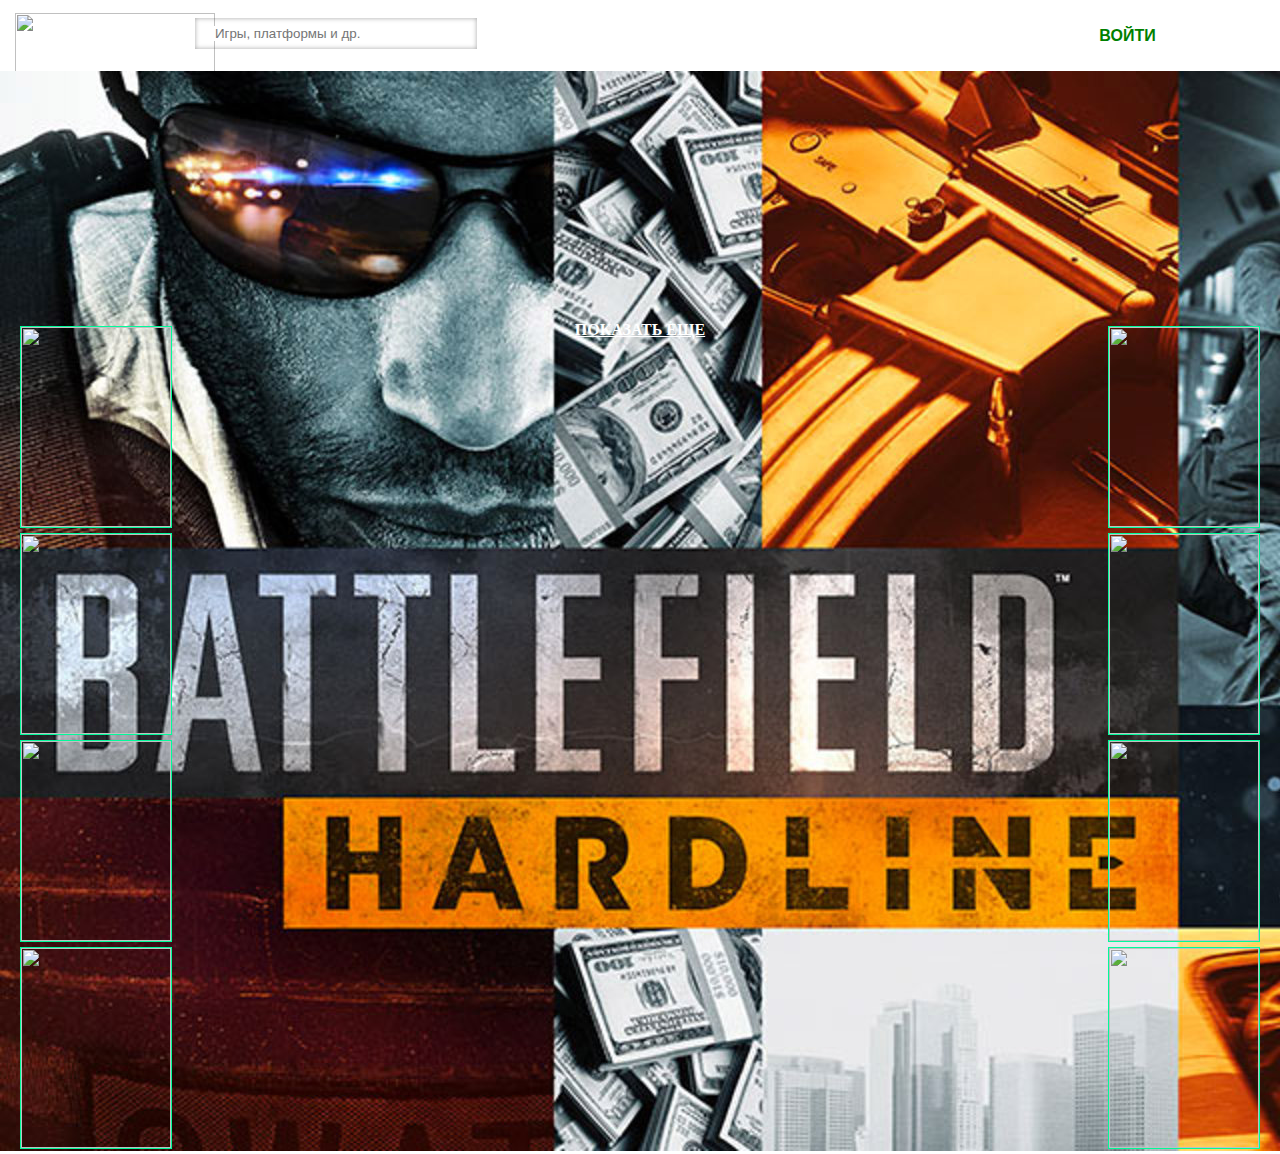
==== html/kirka.html @ d6b1a433 "add elms" ====
<!DOCTYPE html PUBLIC "-//W3C//DTD XHTML 1.0 Transitional//EN" "http://www.w3.org/TR/xhtml1/DTD/xhtml1-transitional.dtd">
<html>
<head>
<link rel="stylesheet" type="text/css" href="../styles/style.css" />
<meta http-equiv="Content-Type" content="text/html; charset=utf-8" />
<title>gmbox.ru</title>
</head>
<body>
    <div class="header">
        <div class="left">
        <div class="logo"><img src="../img/logo.jpg" /></div>
    </div>
        <div class="cent">
        <div class="form">
            <input type="search" placeholder="Игры, платформы и др." name="q">
            <input type="submit" value="">
        </div>
    </div>
    <div class="right">
        <div class="button"><a href="#">ВОЙТИ</a></div>
    </div>
    </div>
<div class="little-body">
    <div class="body">
    <div class="cont-left">
        <img src="../img/battlefield.jpg" />
        <img src="../img/Wolfenstein.jpg" />
        <img src="../img/mordor.jpg" />
        <img src="../img/Destiny.jpg" />
    </div>
    <div class="content-form"><a href="#">ПОКАЗАТЬ ЕЩЕ</a>
        <div class="1f"></div>
        <div class="2f"></div>
        <div class="3f"></div>
        <div class="4f"></div>
        <div class="5f"></div>
        <div class="6f"></div>
        <div class="7f"></div>
    </div>
    <div class="cont-right">
        <img src="../img/battlefield.jpg" />
        <img src="../img/Wolfenstein.jpg" />
        <img src="../img/mordor.jpg" />
        <img src="../img/Destiny.jpg" />
    </div>
    </div>
    </div>
</div>
</body>
</html>
---- styles/style.css ----
*{
    margin: 0;
    padding: 0; /* traratata */
}
body{
    font-family: 'PT Sans', sans-serif; /* Шрифт*/
    font-size: 16px;
    }
.header{
    width: 100%;
    height: 45px;
    padding: 13px 0;
}
.left, .right {
    width: 75px;
    float: left;
    padding: 0 15px;
}
.left{
    width: 180px;
    height: 40px;
    padding-right: 0px;
    margin-left: 5px;
    padding-left: 10px;
}
.logo{
    height: 40px;
    cursor: pointer;
}
.logo img{
    width: 200px;
    height: 60px;
    margin-left: 0px;
}
.cent{
    width: 300px;
    height: 40px;
    padding-bottom: 0;
    float: left;
}
.right{
    height: 40px;
    text-align: center;
    vertical-align: bottom;
    float: right;
    margin-right: 100px;
    margin-left: 0px;
}
.form{
    width: 282px;
    height: 31px;
    box-shadow: inset 0 0 5px rgba(0,0,0,0.35);
    float: left;
    margin: 5px auto;
}
input[type="search"]{
    border: none;
    outline: none;
    width: 224.5px;
    vertical-align: middle;
    margin: 0px;
    margin-left: 5px;
    padding: 0 15px;
}
input[type="submit"]{
    width: 48px;
    height: 31px;
    border: none;
    background: url(../img/lup.jpg) no-repeat 50% 50%;
    cursor: pointer;
    vertical-align: middle;
}
.button{
    margin: 0px auto;
    line-height: 45px;
    text-align: center;
}
.button a{
    height: 45px;
    color: green;
    font-weight: bold;
    vertical-align: middle;
    text-align: center;
    text-decoration: none;
}
.button a:hover{
    color: #00FF00;
}
.right .button a{
    vertical-align: middle;
}
.little-body{
    display: inline-block;
    height: 100%;
    width: 100%;
    background-image: url("../img/batt.jpg");
    background-attachment: scroll;
    background-repeat: no-repeat ;
    cursor: pointer;
}
.cont-left{
    width: 15%;
    height: 100%;
    float: left;
    margin-top: 250px;
}
.cont-left img{
    decoration: none;
    border: 1px solid #00FA9A;
    width: 150px;
    height: 200px;
    margin: 5px auto;
    cursor: pointer;
    display: block;
}
.cont-right{
    width: 15%;
    height: 100%;
    float: right;
    margin-top: 250px;
}
.cont-right img{
    box-decoration: none;
    border: 1px solid #00FA9A;
    width: 150px;
    height: 200px;
    margin: 5px auto;
    cursor: pointer;
    display: block;
}
.cont-left img:hover{
    width: 160px;
    height: 210px;
}
.cont-right img:hover{
    width: 160px;
    height: 210px;
}
.content-form{
    height: 100%;
    width: 70%;
    position: relative;
    text-align: center;
    vertical-align: bottom;
    margin: 0px auto;
    display: inline-block;
    margin-top: 250px;
}
.content-form a{
    font-family: "PT Sans";
    font-weight: 700;
    font-size: 100%;
    text-transform: uppercase;
    color: white;
    cursor: pointer;
}
.content-form a:hover{
    text-decoration: none;
}
.body{
}
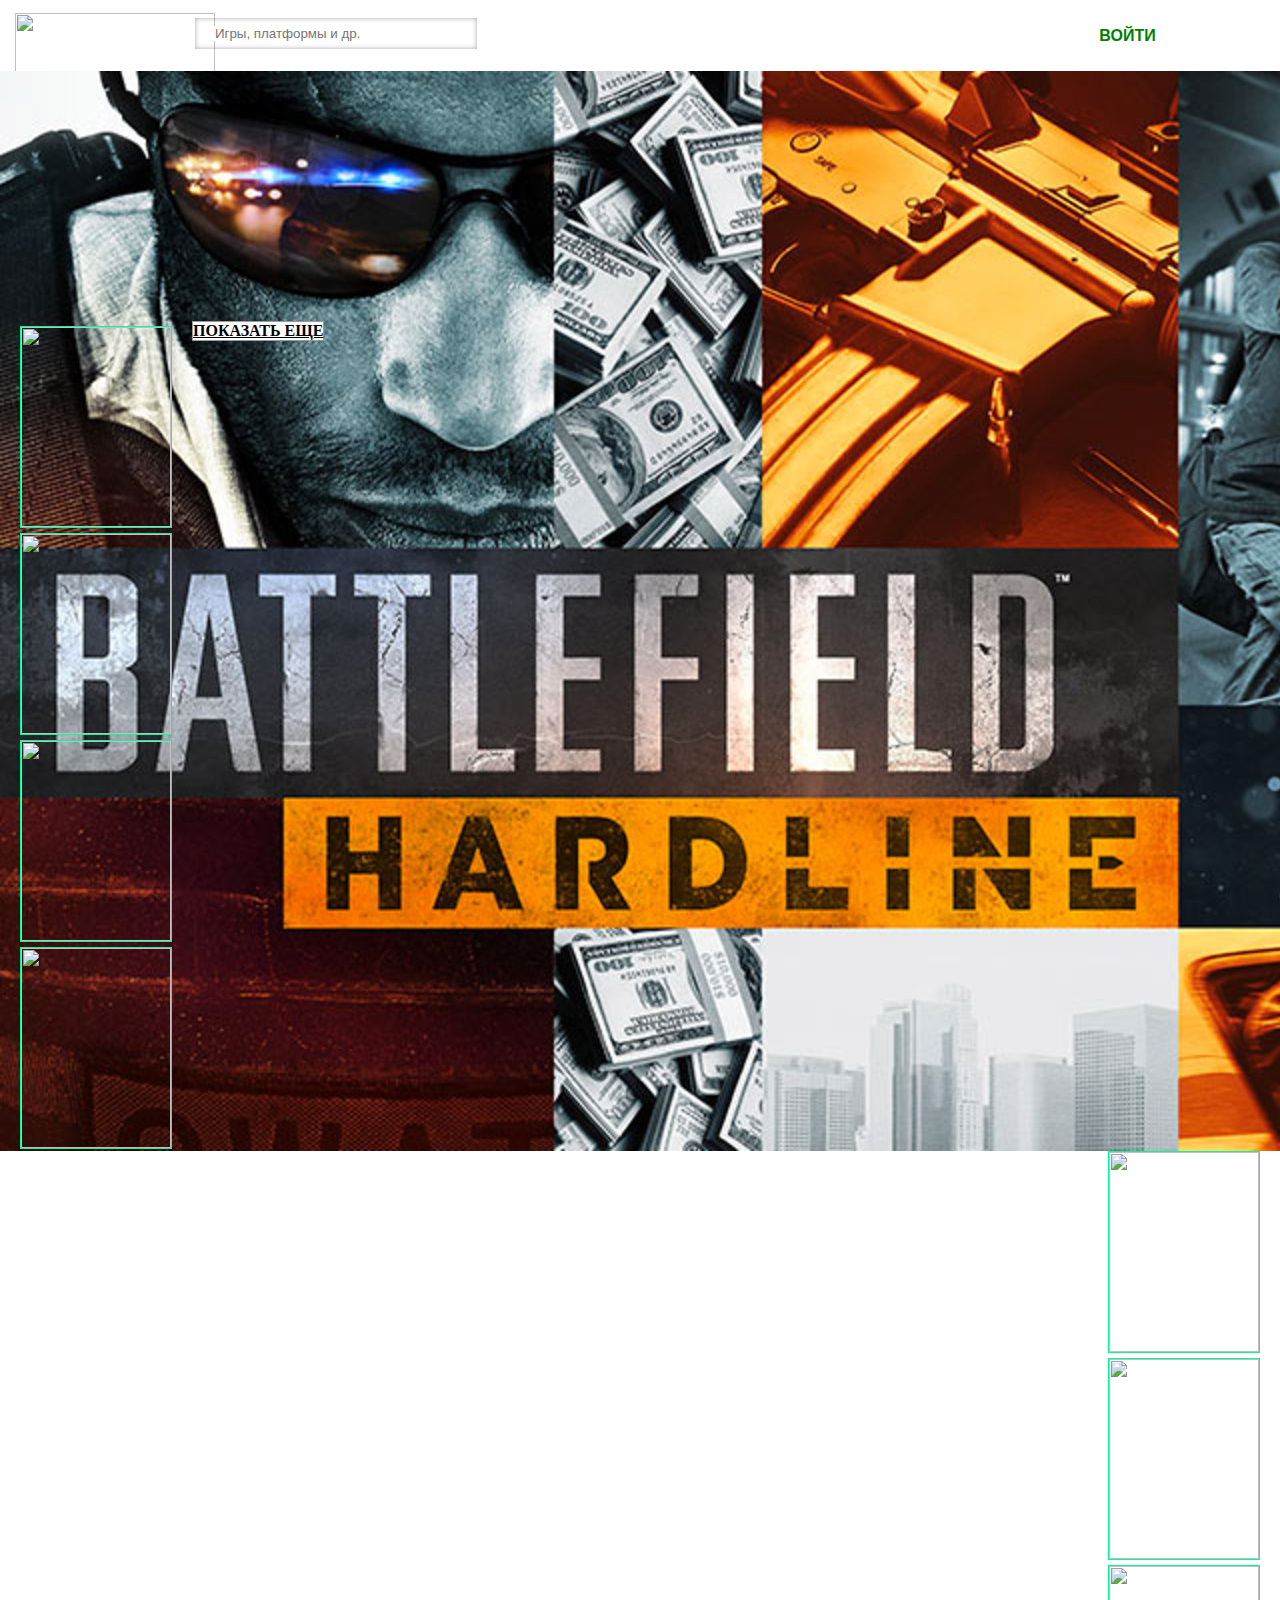
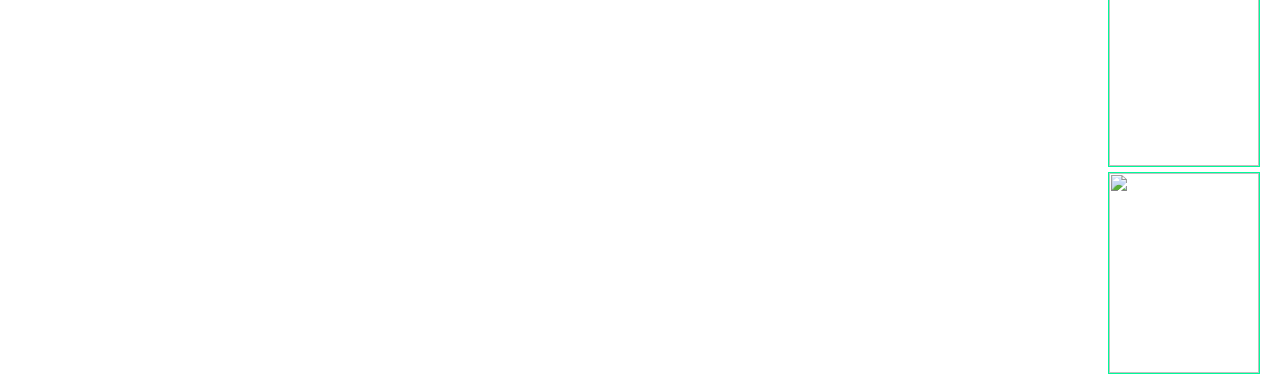
==== commit 5d49077d: "..." ====
--- a/html/kirka.html
+++ b/html/kirka.html
@@ -28,14 +28,16 @@
         <img src="../img/mordor.jpg" />
         <img src="../img/Destiny.jpg" />
     </div>
-    <div class="content-form"><a href="#">ПОКАЗАТЬ ЕЩЕ</a>
-        <div class="1f"></div>
-        <div class="2f"></div>
-        <div class="3f"></div>
-        <div class="4f"></div>
-        <div class="5f"></div>
-        <div class="6f"></div>
-        <div class="7f"></div>
+    <div class="frm">
+        <div class="content-form"><a href="#">ПОКАЗАТЬ ЕЩЕ</a>
+            <div class="1f"></div>
+            <div class="2f"></div>
+            <div class="3f"></div>
+            <div class="4f"></div>
+            <div class="5f"></div>
+            <div class="6f"></div>
+            <div class="7f"></div>
+        </div>
     </div>
     <div class="cont-right">
         <img src="../img/battlefield.jpg" />
--- a/styles/style.css
+++ b/styles/style.css
@@ -89,20 +89,10 @@
 .right .button a{
     vertical-align: middle;
 }
-.little-body{
-    display: inline-block;
-    height: 100%;
-    width: 100%;
-    background-image: url("../img/batt.jpg");
-    background-attachment: scroll;
-    background-repeat: no-repeat ;
-    cursor: pointer;
-}
 .cont-left{
     width: 15%;
     height: 100%;
     float: left;
-    margin-top: 250px;
 }
 .cont-left img{
     decoration: none;
@@ -117,7 +107,6 @@
     width: 15%;
     height: 100%;
     float: right;
-    margin-top: 250px;
 }
 .cont-right img{
     box-decoration: none;
@@ -136,26 +125,39 @@
     width: 160px;
     height: 210px;
 }
+.frm{
+    height: 825px;
+    width: 70%;
+}
 .content-form{
-    height: 100%;
-    width: 70%;
-    position: relative;
     text-align: center;
     vertical-align: bottom;
     margin: 0px auto;
     display: inline-block;
-    margin-top: 250px;
+    background-color: #fff;
+    border: 1px solid rgba(1,1,1,0.4);
 }
 .content-form a{
     font-family: "PT Sans";
     font-weight: 700;
     font-size: 100%;
     text-transform: uppercase;
-    color: white;
+    color: black;
     cursor: pointer;
 }
 .content-form a:hover{
     text-decoration: none;
 }
+.little-body{
+    display: inline-block;
+    height: 100%;
+    width: 100%;
+    background-image: url("../img/batt.jpg");
+    background-attachment: scroll;
+    background-repeat: no-repeat ;
+    cursor: pointer;
+}
 .body{
+    margin-top: 250px;
+    height: 100%;
 }
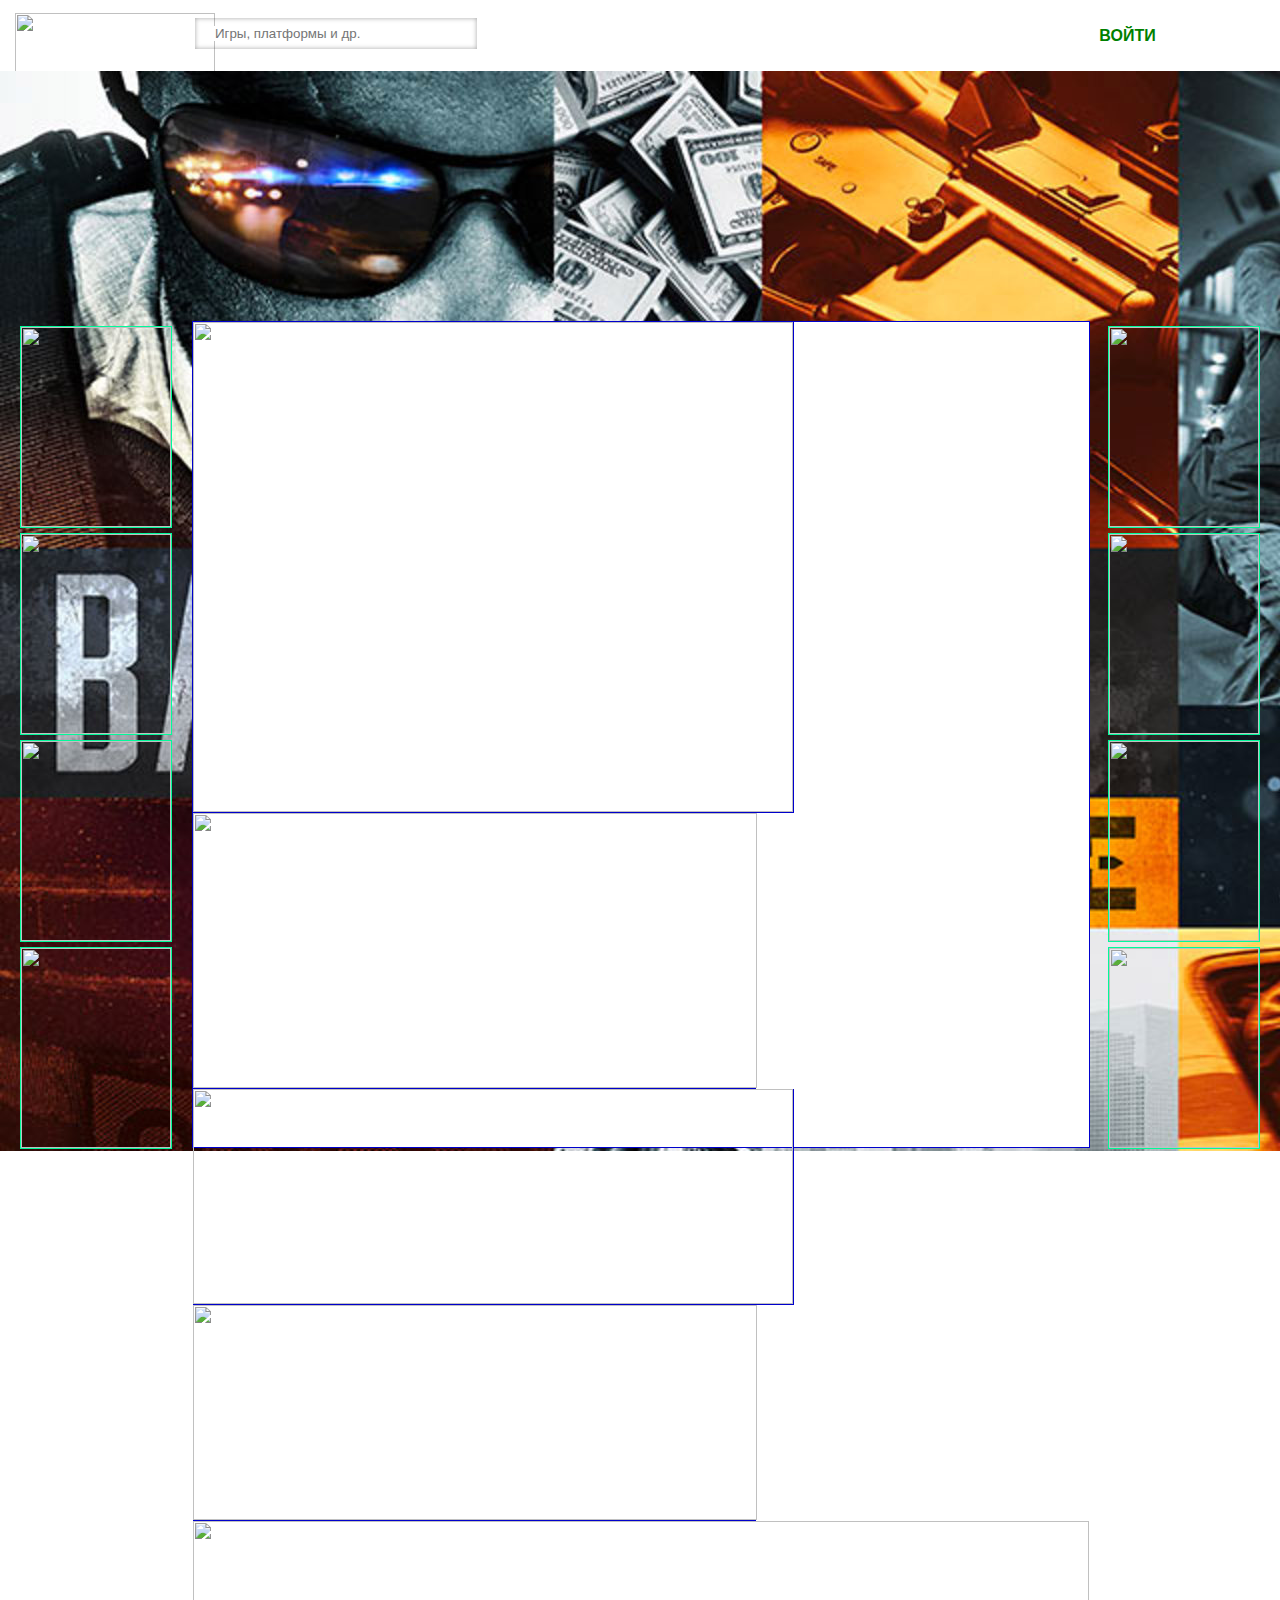
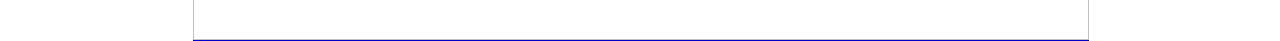
==== commit f2d776ba: "add 1-2 strings" ====
--- a/html/kirka.html
+++ b/html/kirka.html
@@ -29,14 +29,16 @@
         <img src="../img/Destiny.jpg" />
     </div>
     <div class="frm">
-        <div class="content-form"><a href="#">ПОКАЗАТЬ ЕЩЕ</a>
-            <div class="1f"></div>
-            <div class="2f"></div>
-            <div class="3f"></div>
-            <div class="4f"></div>
-            <div class="5f"></div>
-            <div class="6f"></div>
-            <div class="7f"></div>
+        <div class="content-form">
+            <div class="c1">
+                <div class="b1"><img src="../img/sm.jpg" /></div>
+                <div class="b2"><img src="../img/Ev2.jpg"/></div>
+                <div class="b3"><img src="../img/bt.jpg" /></div>
+            </div>
+            <div class="c2">
+                <div class="b4"><img src="../img/ev.jpg" /></div>
+                <div class="b5"><img src="../img/mk.jpg" /></div>
+            </div>
         </div>
     </div>
     <div class="cont-right">
--- a/styles/style.css
+++ b/styles/style.css
@@ -128,14 +128,17 @@
 .frm{
     height: 825px;
     width: 70%;
+    float: left;
 }
 .content-form{
+    width: 100%;
+    height: 100%;
     text-align: center;
     vertical-align: bottom;
     margin: 0px auto;
     display: inline-block;
     background-color: #fff;
-    border: 1px solid rgba(1,1,1,0.4);
+    border: 1px solid #0000CD;
 }
 .content-form a{
     font-family: "PT Sans";
@@ -161,3 +164,62 @@
     margin-top: 250px;
     height: 100%;
 }
+.b1{
+    height: 490px;
+    width: 600px;
+    border-right: 1px solid #0000CD;
+    border-bottom: 1px solid #0000CD;
+    float: left;
+}
+.b1 img{
+    height: 490px;
+    width: 600px;
+}
+.b2{
+    height: 275px;
+    width: 563px;
+    border-bottom: 1px solid #0000CD;
+    float: left;
+}
+.b2 img{
+    height: 275px;
+    width: 564px;
+}
+.b3{
+    height: 215px;
+    width: 600px;
+    border-bottom: 1px solid #0000CD;
+    border-right: 1px solid #0000CD;
+    float: left;
+}
+.b3 img{
+    height: 215px;
+    width: 600px;
+}
+.b4{
+    height: 215px;
+    width: 563px;
+    border-bottom: 1px solid  #0000CD;
+    float: left;
+}
+.b4 img{
+    height: 215px;
+    width: 564px;
+}
+.b5{
+    height: 119px;
+    width: 100%;
+    border-bottom: 1px solid  #0000CD;
+    float: left;
+}
+.b5 img{
+    height: 119px;
+    width: 100%;
+}
+.c1{
+    height: 50%;
+}
+.c2{
+    height: 50%;
+}
+
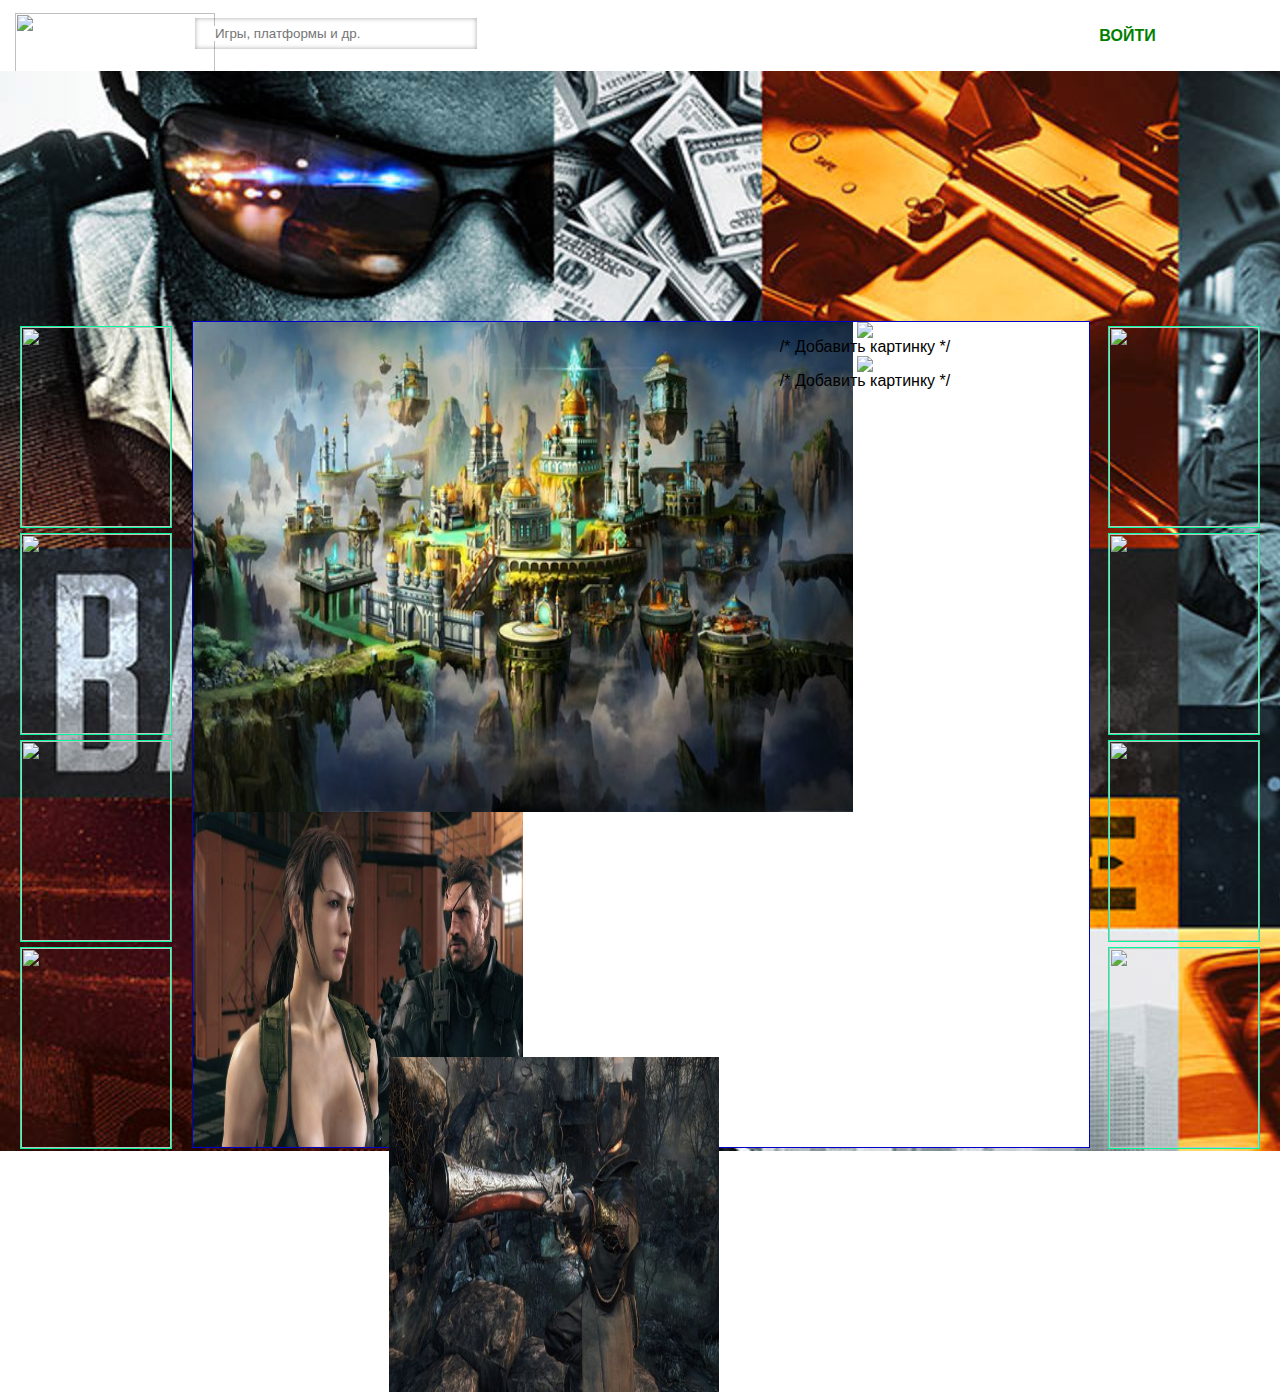
==== commit 2275681e: "add 50% blck" ====
--- a/html/kirka.html
+++ b/html/kirka.html
@@ -31,13 +31,13 @@
     <div class="frm">
         <div class="content-form">
             <div class="c1">
-                <div class="b1"><img src="../img/sm.jpg" /></div>
-                <div class="b2"><img src="../img/Ev2.jpg"/></div>
-                <div class="b3"><img src="../img/bt.jpg" /></div>
+                <div class="b1"><img src="../img/heroes.jpg" /></div>
+                <div class="b2"><img src="../img/mgs.jpg"/></div>
+                <div class="b3"><img src="../img/bb.jpg" /></div>
             </div>
             <div class="c2">
-                <div class="b4"><img src="../img/ev.jpg" /></div>
-                <div class="b5"><img src="../img/mk.jpg" /></div>
+                <div class="b4"><img src="../img/" /></div> /* Добавить картинку */
+                <div class="b5"><img src="../img/" /></div> /* Добавить картинку */
             </div>
         </div>
     </div>
--- a/styles/style.css
+++ b/styles/style.css
@@ -164,62 +164,45 @@
     margin-top: 250px;
     height: 100%;
 }
+.c1{
+    width: 50%;
+    height: 100%;
+    float: left;
+}
+.c2{
+    width: 50%;
+    height: 100%;
+    float: left;
+}
 .b1{
+    width: 660px;
     height: 490px;
-    width: 600px;
-    border-right: 1px solid #0000CD;
-    border-bottom: 1px solid #0000CD;
     float: left;
 }
 .b1 img{
+    width: 660px;
     height: 490px;
-    width: 600px;
 }
 .b2{
-    height: 275px;
-    width: 563px;
-    border-bottom: 1px solid #0000CD;
+    width: 330px;
+    height: 245px;
     float: left;
 }
 .b2 img{
-    height: 275px;
-    width: 564px;
+    width: 330px;
+    height: 335px;
+    float: left;
 }
 .b3{
-    height: 215px;
-    width: 600px;
-    border-bottom: 1px solid #0000CD;
-    border-right: 1px solid #0000CD;
-    float: left;
+    width: 252px;
+    height: 245px;
+    float: right;
 }
 .b3 img{
-    height: 215px;
-    width: 600px;
-}
-.b4{
-    height: 215px;
-    width: 563px;
-    border-bottom: 1px solid  #0000CD;
-    float: left;
-}
-.b4 img{
-    height: 215px;
-    width: 564px;
-}
-.b5{
-    height: 119px;
-    width: 100%;
-    border-bottom: 1px solid  #0000CD;
-    float: left;
-}
-.b5 img{
-    height: 119px;
-    width: 100%;
-}
-.c1{
-    height: 50%;
-}
-.c2{
-    height: 50%;
-}
-
+    width: 330px;
+    height: 335px;
+}
+
+
+
+
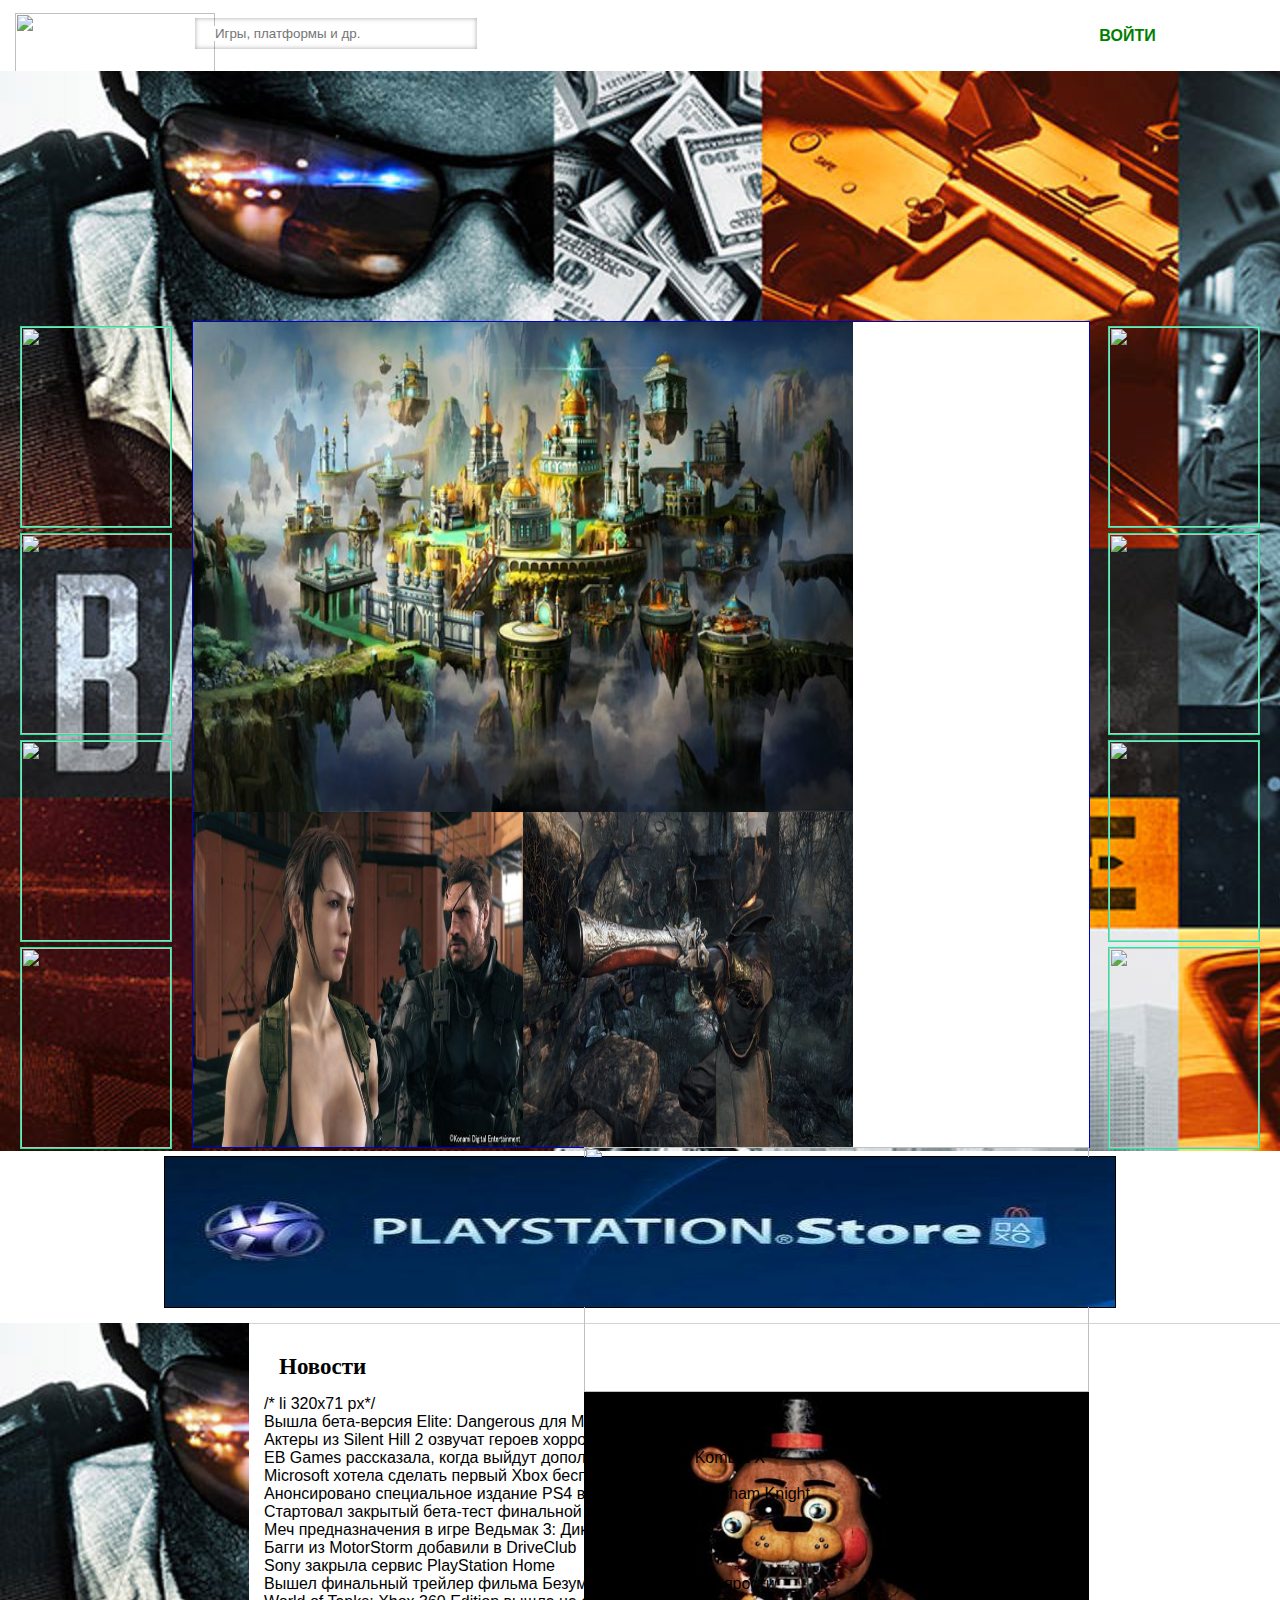
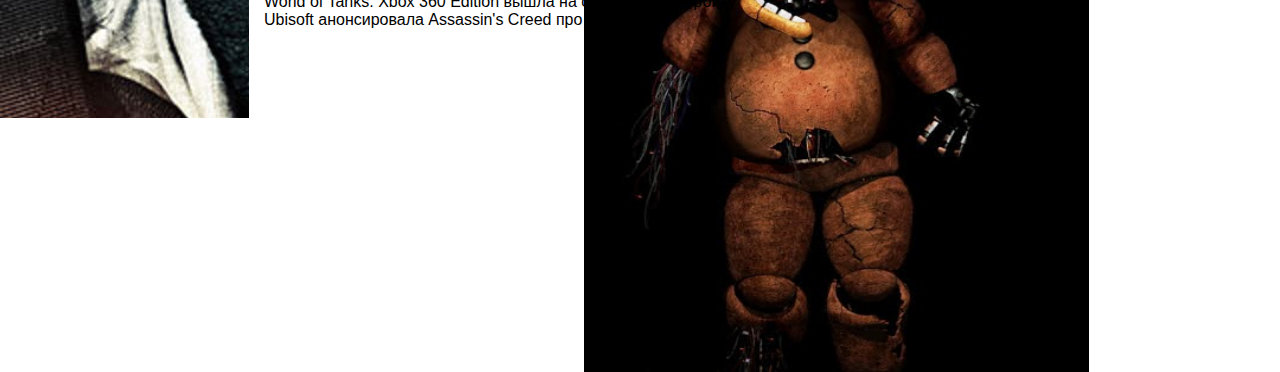
==== commit a4deebbd: "add more content" ====
--- a/html/kirka.html
+++ b/html/kirka.html
@@ -36,8 +36,8 @@
                 <div class="b3"><img src="../img/bb.jpg" /></div>
             </div>
             <div class="c2">
-                <div class="b4"><img src="../img/" /></div> /* Добавить картинку */
-                <div class="b5"><img src="../img/" /></div> /* Добавить картинку */
+                <div class="b4"><img src="../img/mk.jpg" /></div>
+                <div class="b5"><img src="../img/fred.jpg" /></div>
             </div>
         </div>
     </div>
@@ -49,6 +49,29 @@
     </div>
     </div>
     </div>
+    <div class="bot"><img src="../img/ps.jpg" /></div>
+    <div class="mid">
+        <div class="ul"><p>Новости</p>  /*  li 320x71 px*/
+            <div class="ul_1">
+                <div class="li_1">Вышла бета-версия Elite: Dangerous для Mac</div>
+                <div class="li_2">Актеры из Silent Hill 2 озвучат героев хоррора Forgotten Memories</div>
+                <div class="li_3">EB Games рассказала, когда выйдут дополнения к Mortal Kombat X</div>
+                <div class="li_4">Microsoft хотела сделать первый Xbox бесплатным</div>
+            </div>
+            <div class="ul_2">
+                <div class="li_5">Анонсировано специальное издание PS4 в стиле Batman: Rakham Knight</div>
+                <div class="li_6">Стартовал закрытый бета-тест финальной главы Stacraft 2</div>
+                <div class="li_7">Меч предназначения в игре Ведьмак 3: Дикая охота</div>
+                <div class="li_8">Багги из MotorStorm добавили в DriveClub</div>
+            </div>
+            <div class="ul_3">
+                <div class="li_9">Sony закрыла сервис PlayStation Home</div>
+                <div class="li_10">Вышел финальный трейлер фильма Безумный Макс: Дорога ярости</div>
+                <div class="li_11">World of Tanks: Xbox 360 Edition вышла на околоземную орбиту</div>
+                <div class="li_12">Ubisoft анонсировала Assassin's Creed про Россию</div>
+            </div>
+        </div>
+    </div>
 </div>
 </body>
 </html>--- a/styles/style.css
+++ b/styles/style.css
@@ -1,6 +1,6 @@
 *{
     margin: 0;
-    padding: 0; /* traratata */
+    padding: 0;
 }
 body{
     font-family: 'PT Sans', sans-serif; /* Шрифт*/
@@ -91,7 +91,7 @@
 }
 .cont-left{
     width: 15%;
-    height: 100%;
+    height: 830px;
     float: left;
 }
 .cont-left img{
@@ -105,7 +105,7 @@
 }
 .cont-right{
     width: 15%;
-    height: 100%;
+    height: 830px;
     float: right;
 }
 .cont-right img{
@@ -165,14 +165,14 @@
     height: 100%;
 }
 .c1{
-    width: 50%;
+    width: 582px;
     height: 100%;
     float: left;
 }
 .c2{
-    width: 50%;
-    height: 100%;
-    float: left;
+    width: 505px;
+    height: 100%;
+    float: right;
 }
 .b1{
     width: 660px;
@@ -202,7 +202,64 @@
     width: 330px;
     height: 335px;
 }
-
-
-
-
+.b4{
+    height: 245px;
+    width: 505px;
+}
+.b4 img{
+    height: 245px;
+    width: 505px;
+}
+.b5{
+    height: 580px;
+    width: 505px;
+}
+.b5 img{
+    height: 580px;
+    width: 505px;
+}
+.bot{
+    border: 1px solid black;
+    width: 950px;
+    height: 150px;
+    margin: 5px auto;
+    text-align: center;
+}
+.bot img{
+    width: 950px;
+    height: 150px;
+}
+.mid{
+    background-image: url("../img/batt.jpg");
+    background-attachment: scroll;
+    background-repeat: no-repeat ;
+    cursor: pointer;
+}
+.ul{
+    border-top: 1px solid #D3D3D3;
+    background-color: white;
+    width: 1165px;
+    height: 334px;
+    padding-top: 30px;
+    padding-right: 15px;
+    padding-bottom: 30px;
+    padding-left: 15px;
+    margin-top: 15px;
+    margin-right: 249px;
+    margin-bottom: 15px;
+    margin-left: 249px;
+}
+.ul p{
+    font-weight: bold;
+    font-size: 23px;
+    font-family: 'PT Sans';
+    letter-spacing: 0px;
+    margin-top: 0px;
+    margin-right: 15px;
+    margin-bottom: 15px;
+    margin-left: 15px;
+}
+
+
+
+
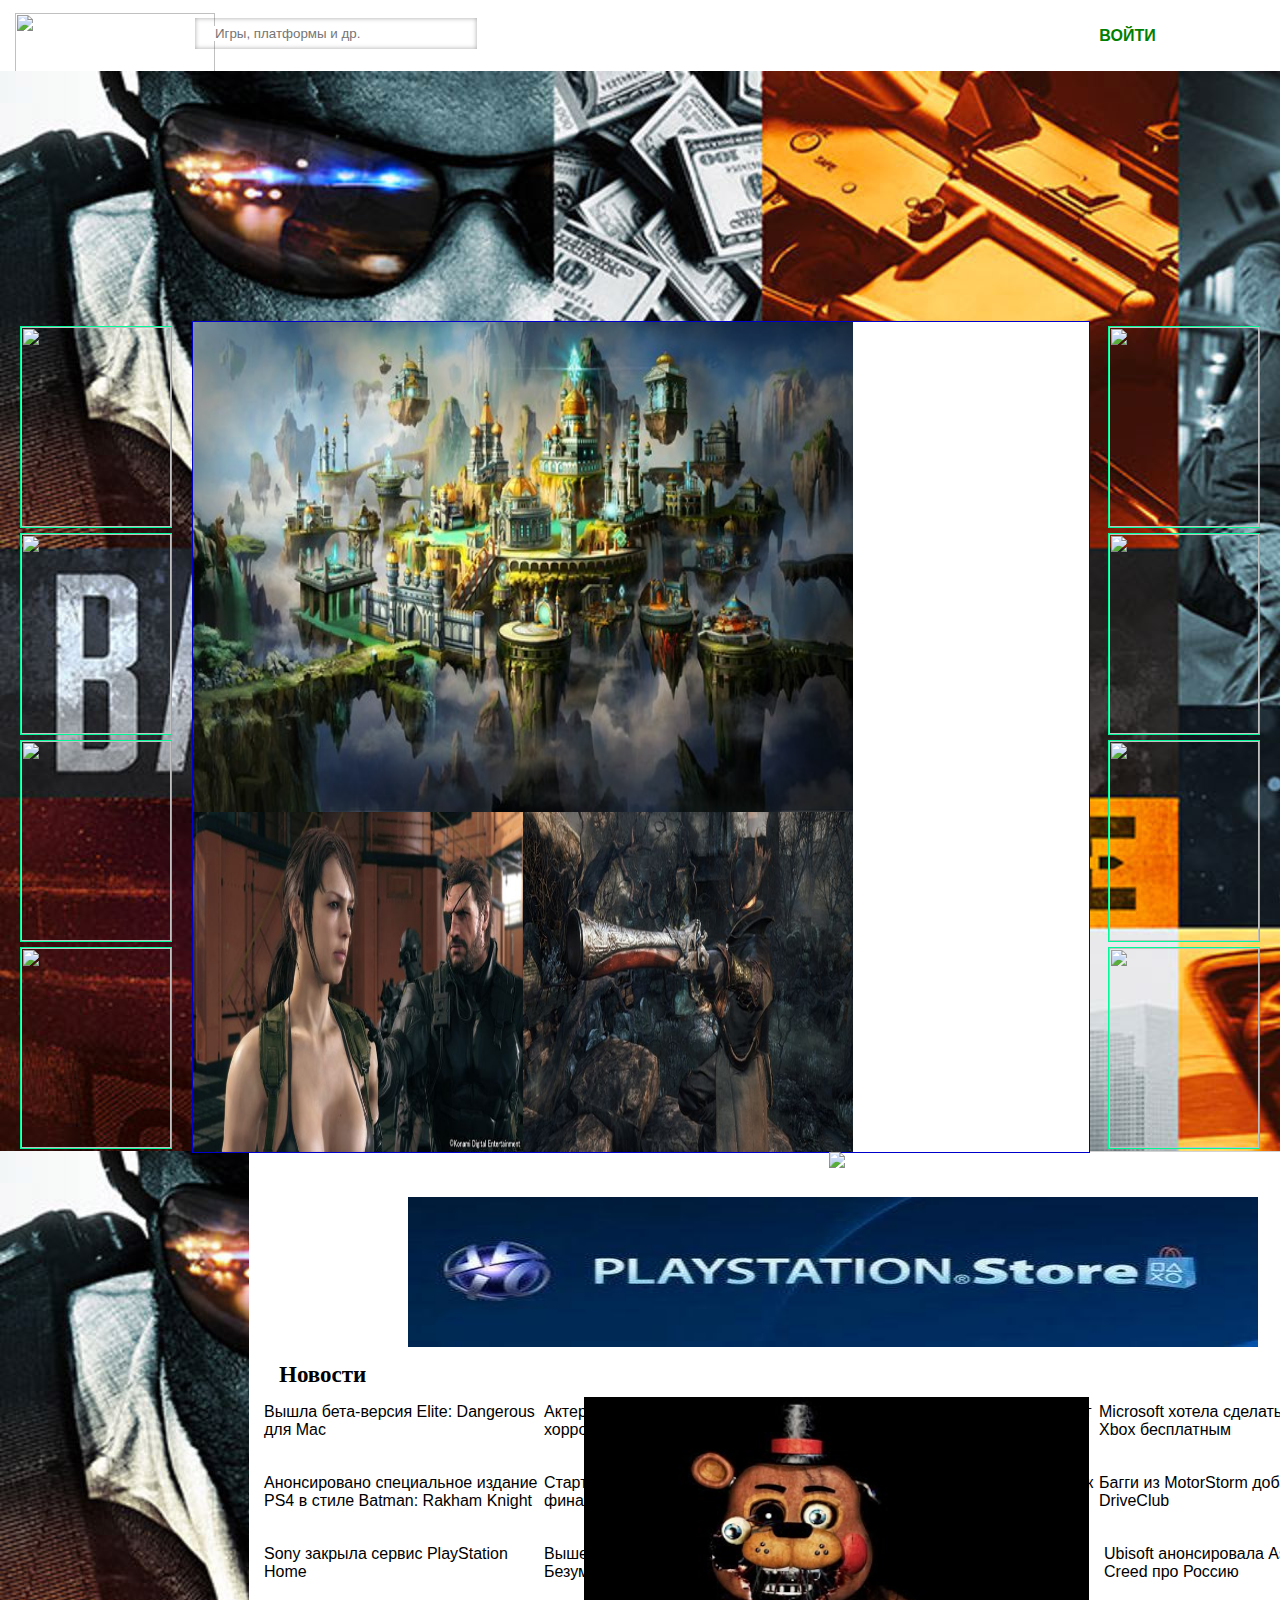
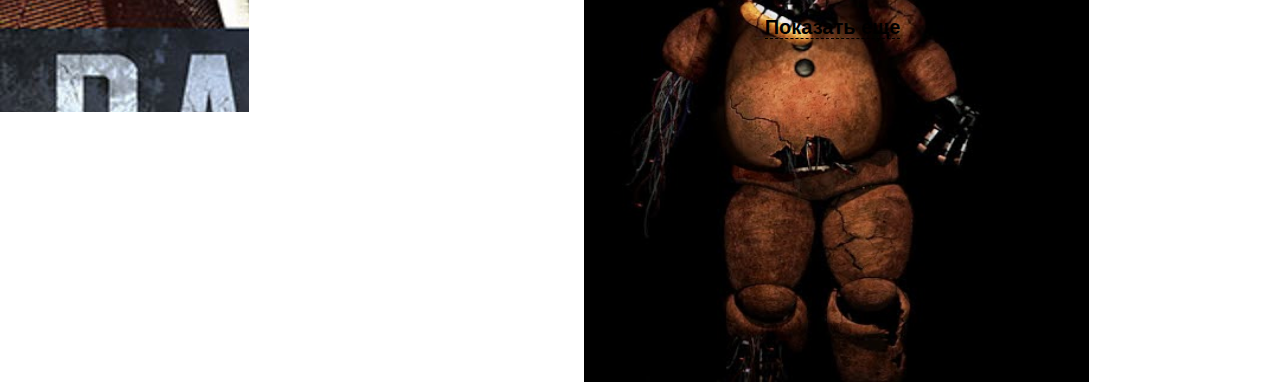
==== commit 477131c5: "add responsive elms" ====
--- a/html/kirka.html
+++ b/html/kirka.html
@@ -49,26 +49,23 @@
     </div>
     </div>
     </div>
-    <div class="bot"><img src="../img/ps.jpg" /></div>
     <div class="mid">
-        <div class="ul"><p>Новости</p>  /*  li 320x71 px*/
-            <div class="ul_1">
+        <div class="ul">
+            <div class="bot"><img src="../img/ps.jpg" /></div>
+            <p>Новости</p>
                 <div class="li_1">Вышла бета-версия Elite: Dangerous для Mac</div>
                 <div class="li_2">Актеры из Silent Hill 2 озвучат героев хоррора Forgotten Memories</div>
                 <div class="li_3">EB Games рассказала, когда выйдут дополнения к Mortal Kombat X</div>
                 <div class="li_4">Microsoft хотела сделать первый Xbox бесплатным</div>
-            </div>
-            <div class="ul_2">
                 <div class="li_5">Анонсировано специальное издание PS4 в стиле Batman: Rakham Knight</div>
                 <div class="li_6">Стартовал закрытый бета-тест финальной главы Stacraft 2</div>
                 <div class="li_7">Меч предназначения в игре Ведьмак 3: Дикая охота</div>
                 <div class="li_8">Багги из MotorStorm добавили в DriveClub</div>
-            </div>
-            <div class="ul_3">
                 <div class="li_9">Sony закрыла сервис PlayStation Home</div>
                 <div class="li_10">Вышел финальный трейлер фильма Безумный Макс: Дорога ярости</div>
                 <div class="li_11">World of Tanks: Xbox 360 Edition вышла на околоземную орбиту</div>
                 <div class="li_12">Ubisoft анонсировала Assassin's Creed про Россию</div>
+            <div class="show"><a href="#">Показать еще</a></div>
             </div>
         </div>
     </div>
--- a/styles/style.css
+++ b/styles/style.css
@@ -95,7 +95,6 @@
     float: left;
 }
 .cont-left img{
-    decoration: none;
     border: 1px solid #00FA9A;
     width: 150px;
     height: 200px;
@@ -109,7 +108,6 @@
     float: right;
 }
 .cont-right img{
-    box-decoration: none;
     border: 1px solid #00FA9A;
     width: 150px;
     height: 200px;
@@ -126,7 +124,7 @@
     height: 210px;
 }
 .frm{
-    height: 825px;
+    height: 830px;
     width: 70%;
     float: left;
 }
@@ -154,6 +152,7 @@
 .little-body{
     display: inline-block;
     height: 100%;
+    max-width: 100%;
     width: 100%;
     background-image: url("../img/batt.jpg");
     background-attachment: scroll;
@@ -180,7 +179,7 @@
     float: left;
 }
 .b1 img{
-    width: 660px;
+    max-width: 100%;
     height: 490px;
 }
 .b2{
@@ -189,8 +188,8 @@
     float: left;
 }
 .b2 img{
-    width: 330px;
-    height: 335px;
+    max-width: 100%;
+    height: 340px;
     float: left;
 }
 .b3{
@@ -199,55 +198,59 @@
     float: right;
 }
 .b3 img{
-    width: 330px;
-    height: 335px;
+    max-width: 131%;
+    height: 340px;
 }
 .b4{
     height: 245px;
     width: 505px;
 }
 .b4 img{
-    height: 245px;
+    height: 284px;
+    max-width: 100%;
+}
+.b5{
+    height: 586px;
     width: 505px;
 }
-.b5{
-    height: 580px;
+.b5 img{
+    height: 585px;
     width: 505px;
 }
-.b5 img{
-    height: 580px;
-    width: 505px;
-}
-.bot{
-    border: 1px solid black;
-    width: 950px;
-    height: 150px;
-    margin: 5px auto;
-    text-align: center;
-}
-.bot img{
-    width: 950px;
-    height: 150px;
-}
 .mid{
+    max-width: 100%;
+    height: 100%;
     background-image: url("../img/batt.jpg");
     background-attachment: scroll;
     background-repeat: no-repeat ;
-    cursor: pointer;
+}
+.bot{
+    width: 850px;
+    height: 150px;
+    margin: 0px auto;
+    text-align: center;
+    background-color: white;
+    padding: 15px;
+    cursor: pointer;
+}
+.bot img{
+    width: 850px;
+    height: 150px;
 }
 .ul{
     border-top: 1px solid #D3D3D3;
     background-color: white;
-    width: 1165px;
-    height: 334px;
+    width: 1137px;
+    height: 500px;
     padding-top: 30px;
     padding-right: 15px;
     padding-bottom: 30px;
     padding-left: 15px;
-    margin-top: 15px;
+    margin-top: 0px;
     margin-right: 249px;
     margin-bottom: 15px;
     margin-left: 249px;
+    vertical-align: middle;
 }
 .ul p{
     font-weight: bold;
@@ -259,7 +262,141 @@
     margin-bottom: 15px;
     margin-left: 15px;
 }
+.li_1{
+    width: 275px;
+    height: 71px;
+    margin-right: 5px;
+    float: left;
+}
+.li_1:hover{
+    background-color: #F5F5F5;
+    cursor: pointer;
+}
+.li_2{
+    width: 275px;
+    height: 71px;
+    margin-right: 0px;
+    float: left;
+}
+.li_2:hover {
+    background-color: #F5F5F5;
+    cursor: pointer;
+}
+.li_3{
+    width: 275px;
+    height: 71px;
+    margin-right: 5px;
+    float: left;
+}
+.li_3:hover {
+    background-color: #F5F5F5;
+    cursor: pointer;
+}
+.li_4{
+    width: 275px;
+    height: 71px;
+    margin-right: 5px;
+    float: left;
+}
+.li_4:hover {
+    background-color: #F5F5F5;
+    cursor: pointer;
+}
+.li_5{
+    width: 275px;
+    height: 71px;
+    margin-right: 5px;
+    float: left;
+}
+.li_5:hover {
+    background-color: #F5F5F5;
+    cursor: pointer;
+}
+.li_6{
+    width: 275px;
+    height: 71px;
+    margin-right: 0px;
+    float: left;
+}
+.li_6:hover {
+    background-color: #F5F5F5;
+    cursor: pointer;
+}
+.li_7{
+    width: 275px;
+    height: 71px;
+    margin-right: 5px;
+    float: left;
+}
+.li_7:hover {
+    background-color: #F5F5F5;
+    cursor: pointer;
+}
+.li_8{
+    width: 275px;
+    height: 71px;
+    margin-right: 5px;
+    float: left;
+}
+.li_8:hover {
+    background-color: #F5F5F5;
+    cursor: pointer;
+}
+.li_9{
+    width: 275px;
+    height: 71px;
+    margin-right: 5px;
+    float: left;
+}
+.li_9:hover {
+    background-color: #F5F5F5;
+    cursor: pointer;
+}
+.li_10{
+    width: 275px;
+    height: 71px;
+    margin-right: 5px;
+    float: left;
+}
+.li_10:hover {
+    background-color: #F5F5F5;
+    cursor: pointer;
+}
+.li_11{
+    width: 275px;
+    height: 71px;
+    margin-right: 5px;
+    float: left;
+}
+.li_11:hover {
+    background-color: #F5F5F5;
+    cursor: pointer;
+}
+.li_12{
+    width: 275px;
+    height: 71px;
+    margin-right: 5px;
+    float: left;
+}
+.li_12:hover {
+    background-color: #F5F5F5;
+    cursor: pointer;
+}
+.show{
+    text-align: center;
+}
+.show a{
+    color: black;
+    text-align: center;
+    vertical-align: middle;
+    font-size: 20px;
+    font-weight: bold;
+    border-bottom: 1px dashed black;
+    text-decoration: none;
+    margin: 20px 0px;
+    letter-spacing: 0px;
+}
+.show a:hover{
+    border: none;
+}
 
-
-
-
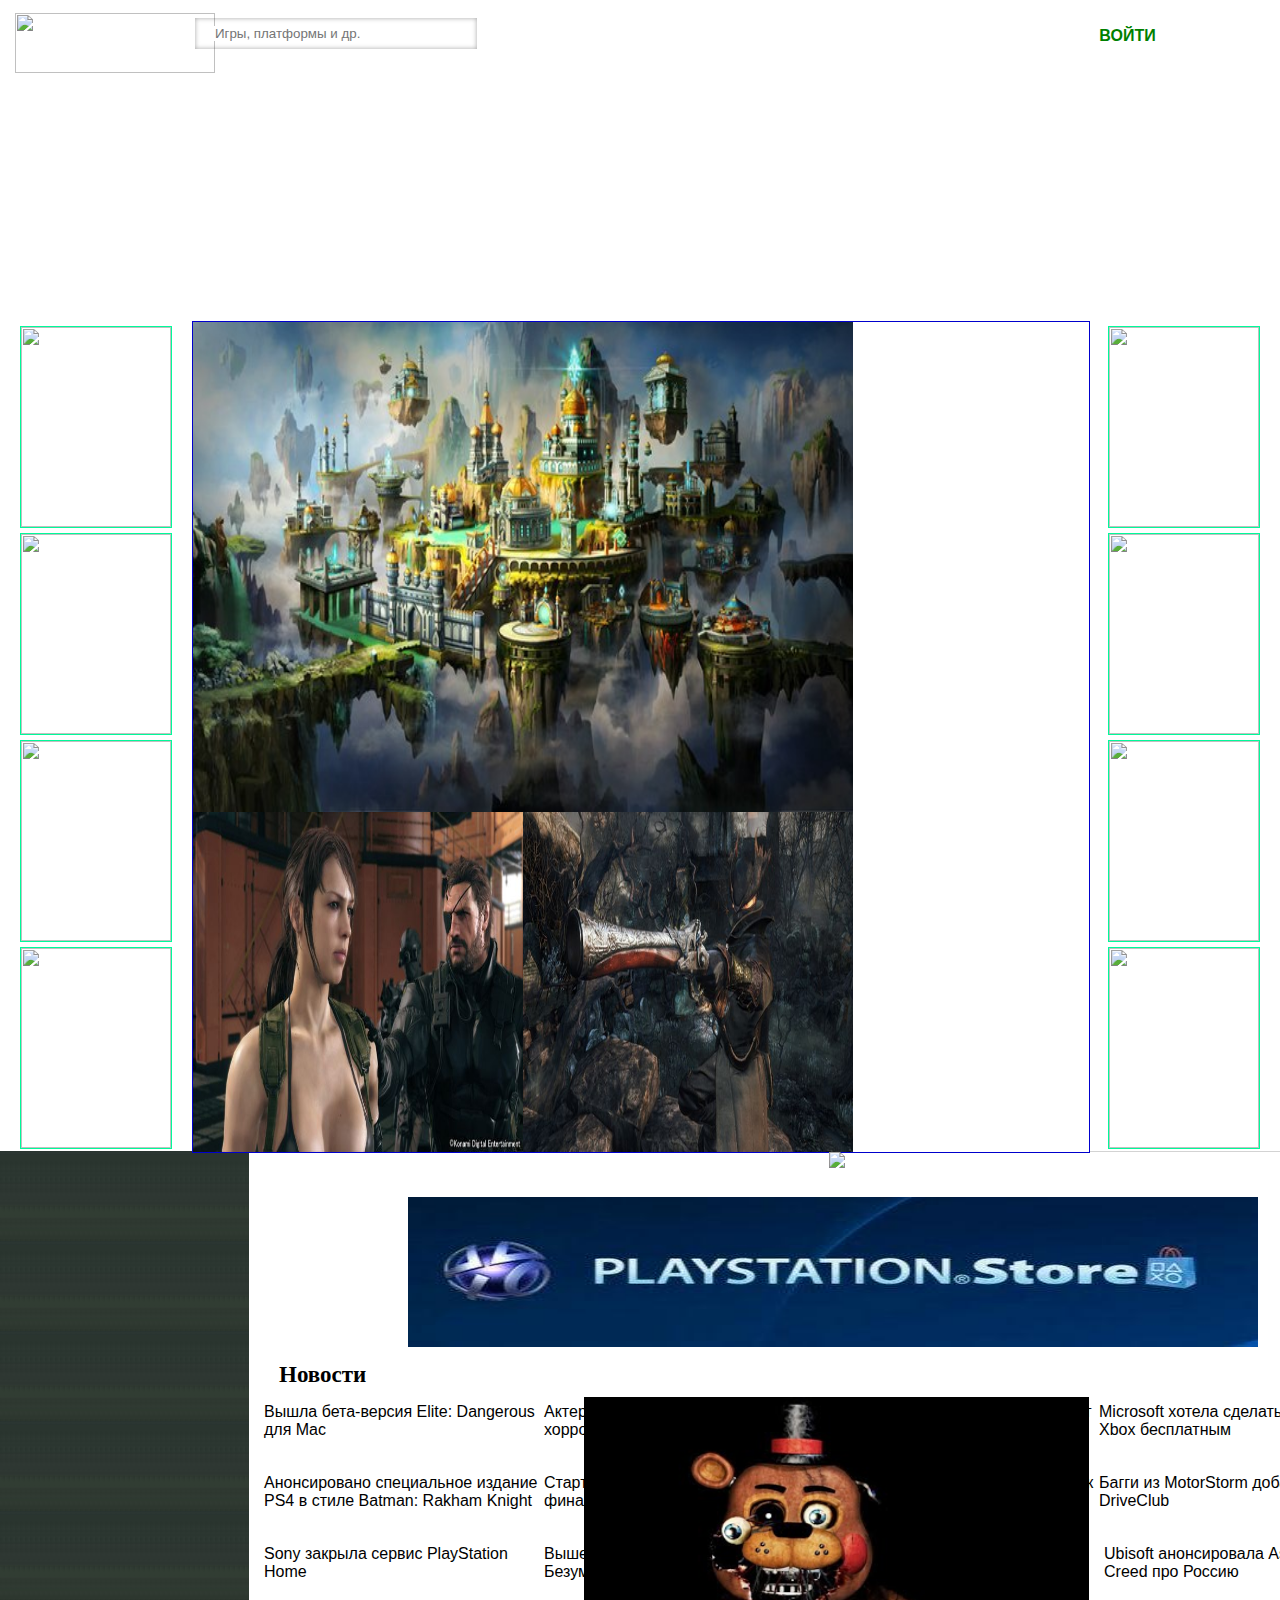
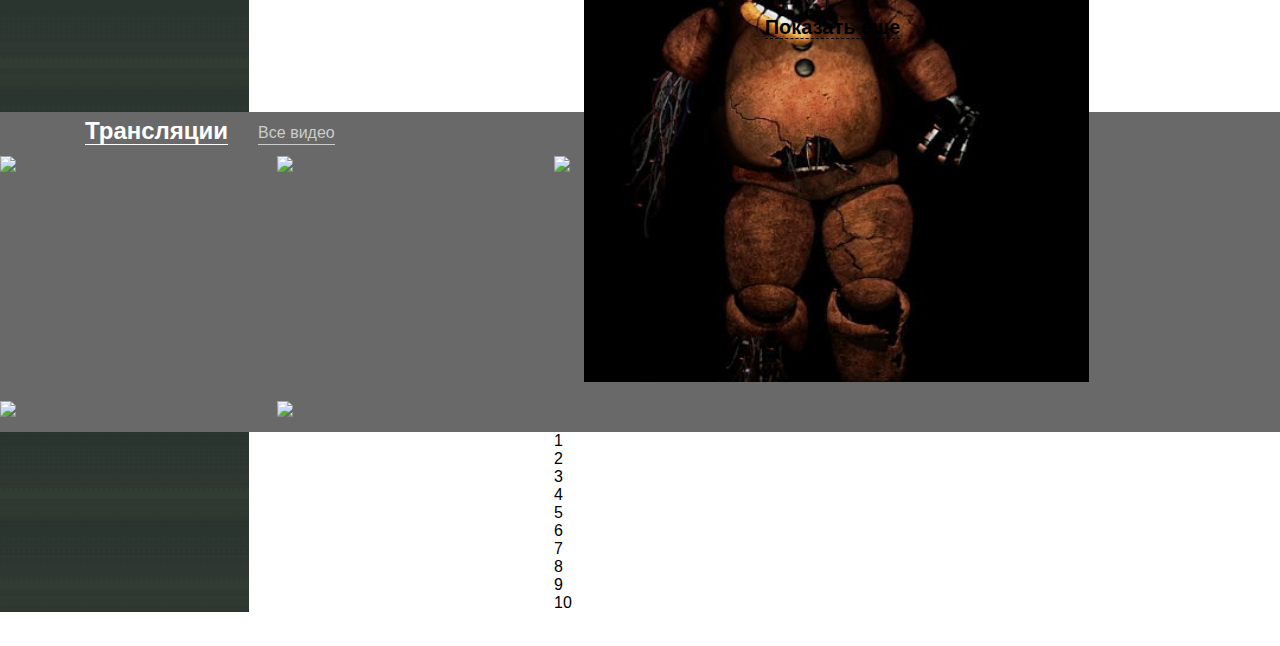
==== commit 4096d6cb: "add new block and imgs" ====
--- a/html/kirka.html
+++ b/html/kirka.html
@@ -67,7 +67,35 @@
                 <div class="li_12">Ubisoft анонсировала Assassin's Creed про Россию</div>
             <div class="show"><a href="#">Показать еще</a></div>
             </div>
+        <div class="continue">
+            <div class="tform">
+                <div class="text_1"><a href="#">Трансляции</a></div>
+                <div class="text_2"><a href="#">Все видео</a></div>
+            </div>
+            <div class="pictures">
+                <div class="archive"><img src="../img/img.jpg" /></div>
+                <div class="archive"><img src="../img/img_2.jpg" /></div>
+                <div class="archive"><img src="../img/img_3.jpg" /></div>
+                <div class="archive"><img src="../img/img_4.jpg" /></div>
+                <div class="archive"><img src="../img/img_5.jpg" /></div>
+                <div class="archive"><img src="../img/img_6.jpg" /></div>
+            </div>
         </div>
+        </div>
+    <div class="next_body">
+        <div class="ul_2">
+            <div class="show_1">1</div>
+            <div class="show_2">2</div>
+            <div class="show_3">3</div>
+            <div class="show_4">4</div>
+            <div class="show_5">5</div>
+            <div class="show_6">6</div>
+            <div class="show_7">7</div>
+            <div class="show_8">8</div>
+            <div class="show_9">9</div>
+            <div class="show_10">10</div>
+        </div>
+    </div>
     </div>
 </div>
 </body>
--- a/styles/style.css
+++ b/styles/style.css
@@ -154,7 +154,7 @@
     height: 100%;
     max-width: 100%;
     width: 100%;
-    background-image: url("../img/batt.jpg");
+    background-image: url("../img/bb_1.jpg");
     background-attachment: scroll;
     background-repeat: no-repeat ;
     cursor: pointer;
@@ -220,9 +220,9 @@
 .mid{
     max-width: 100%;
     height: 100%;
-    background-image: url("../img/batt.jpg");
+    background-image: url("../img/bb_1.1.jpg");
     background-attachment: scroll;
-    background-repeat: no-repeat ;
+    background-repeat: repeat;
 }
 .bot{
     width: 850px;
@@ -248,7 +248,7 @@
     padding-left: 15px;
     margin-top: 0px;
     margin-right: 249px;
-    margin-bottom: 15px;
+    margin-bottom: 0px;
     margin-left: 249px;
     vertical-align: middle;
 }
@@ -399,4 +399,79 @@
 .show a:hover{
     border: none;
 }
+.continue{
+    max-width: 100%;
+    height: 320px;
+    background-color: #696969;
+}
+.pictures{                              /*Дописать к ссылкам код!*/
+    vertical-align: middle;
+    width: 100%;
+    height: 245px;
+    font-size: 100%;
+}
+.archive{
+    width: 277px;
+    height: 245px;
+    float: left;
+}
+.archive img{
+    max-width: 100%;
+    height: 245px;
+}
+.tform{
+    max-width: 1110px;
+    height: 24px;
+    margin: 20px auto;
+    margin-top: 0px;
+    padding: 0 30px;
+    font-size: 100%;
+}
+.text_1{
+    float: left;
+    height: 32px;
+    margin-top: 5px;
+}
+.text_1 a{
+    height:32px;
+    border-bottom: #fff solid 1px;
+    color: #fff;
+    font-size: 150%;
+    font-weight: 700;
+    margin-right: 30px;
+    text-decoration: none;
+}
+.text_2{
+    vertical-align: bottom;
+    float: left;
+    height: 32px;
+    width: 107px;
+    margin-top: 12px;
+}
+.text_2 a{
+    width: 107px;
+    height: 32px;
+    border-bottom: #ccc solid 1px;
+    color: #ccc;
+    font-size: 100%;
+    font-weight: 400;
+    padding-bottom: 3px;
+    margin-right: 30px;
+    text-decoration: none;
+    text-align: center;
+    vertical-align: middle;
+}
+.next_body{
+    max-width: 100%;
+    min-width: 400px;
+    max-height: 100%;
+    background-image: url("../img/bb_1.1.jpg");
+}
+.ul_2{
+    width: 1167px;
+    max-height: 100%;
+    margin-left: 249px;
+    margin-right: 249px;
+    background-color: #fff;
+}
 
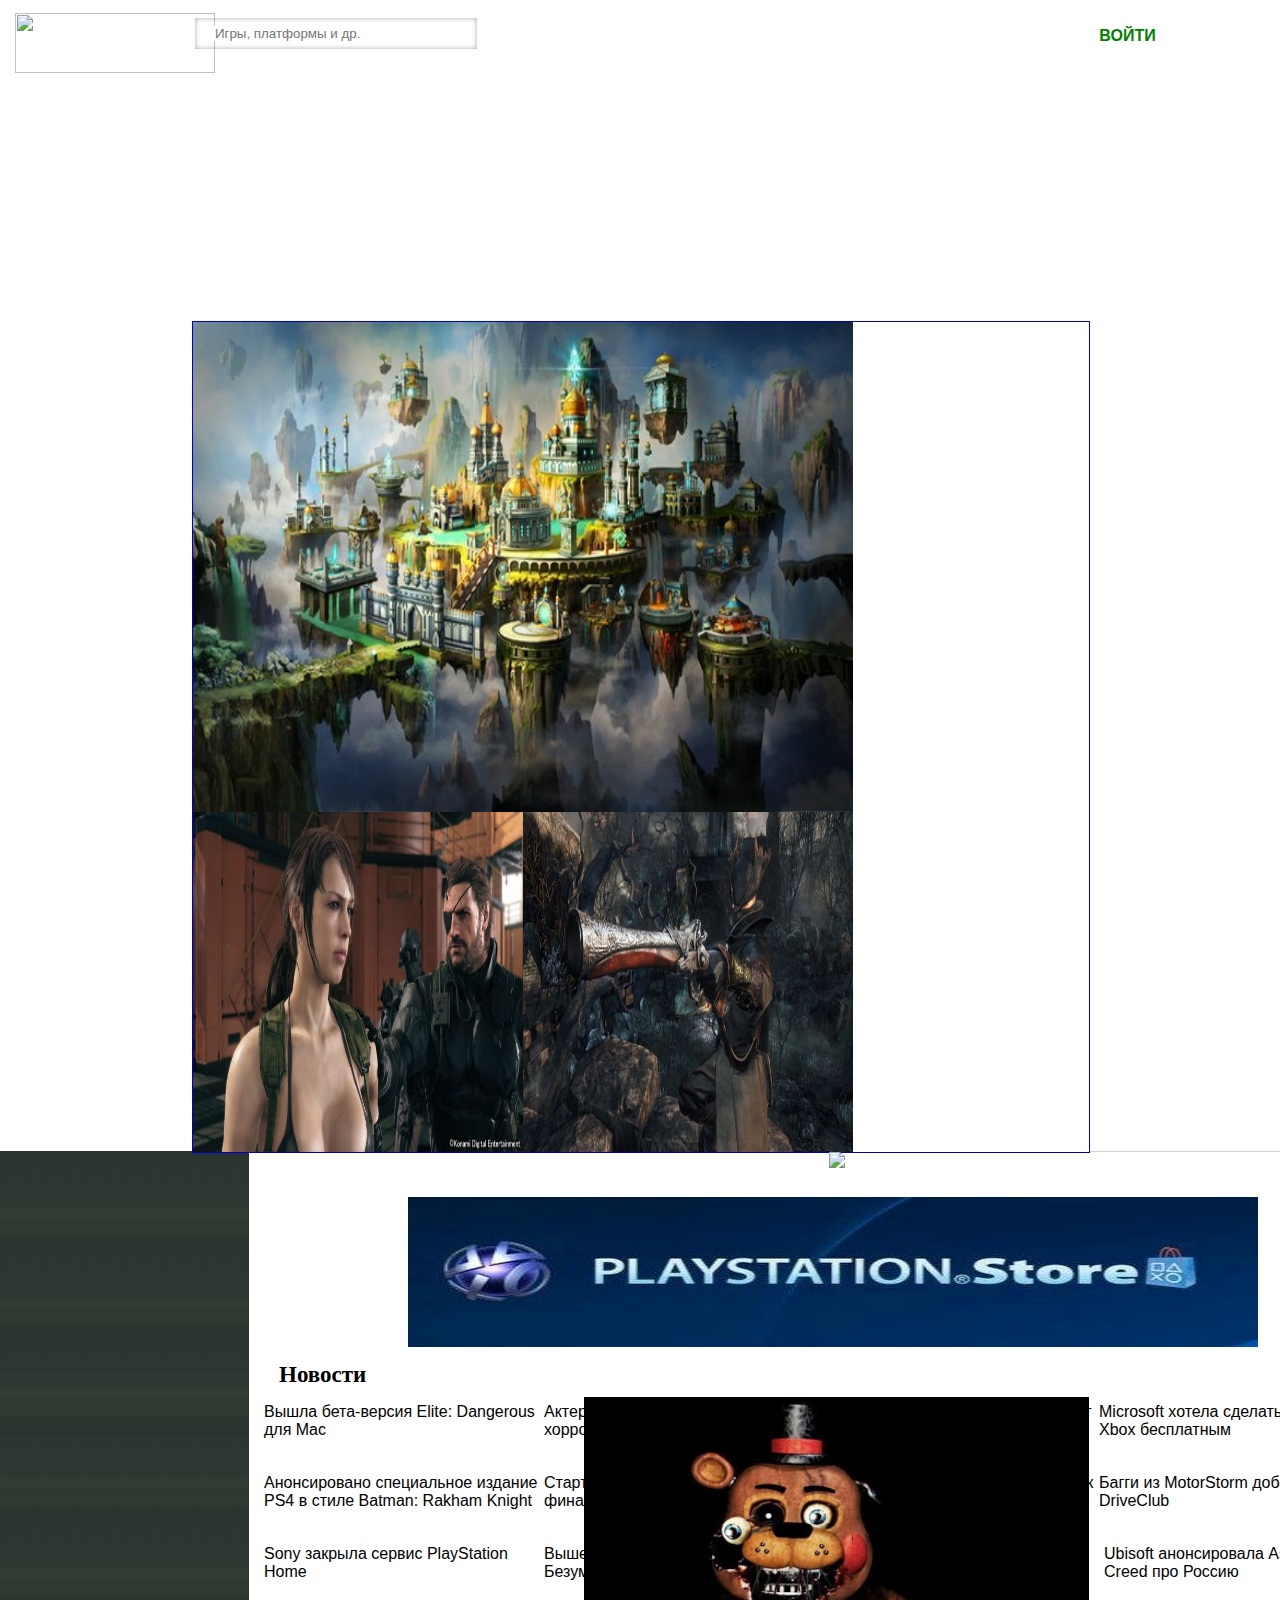
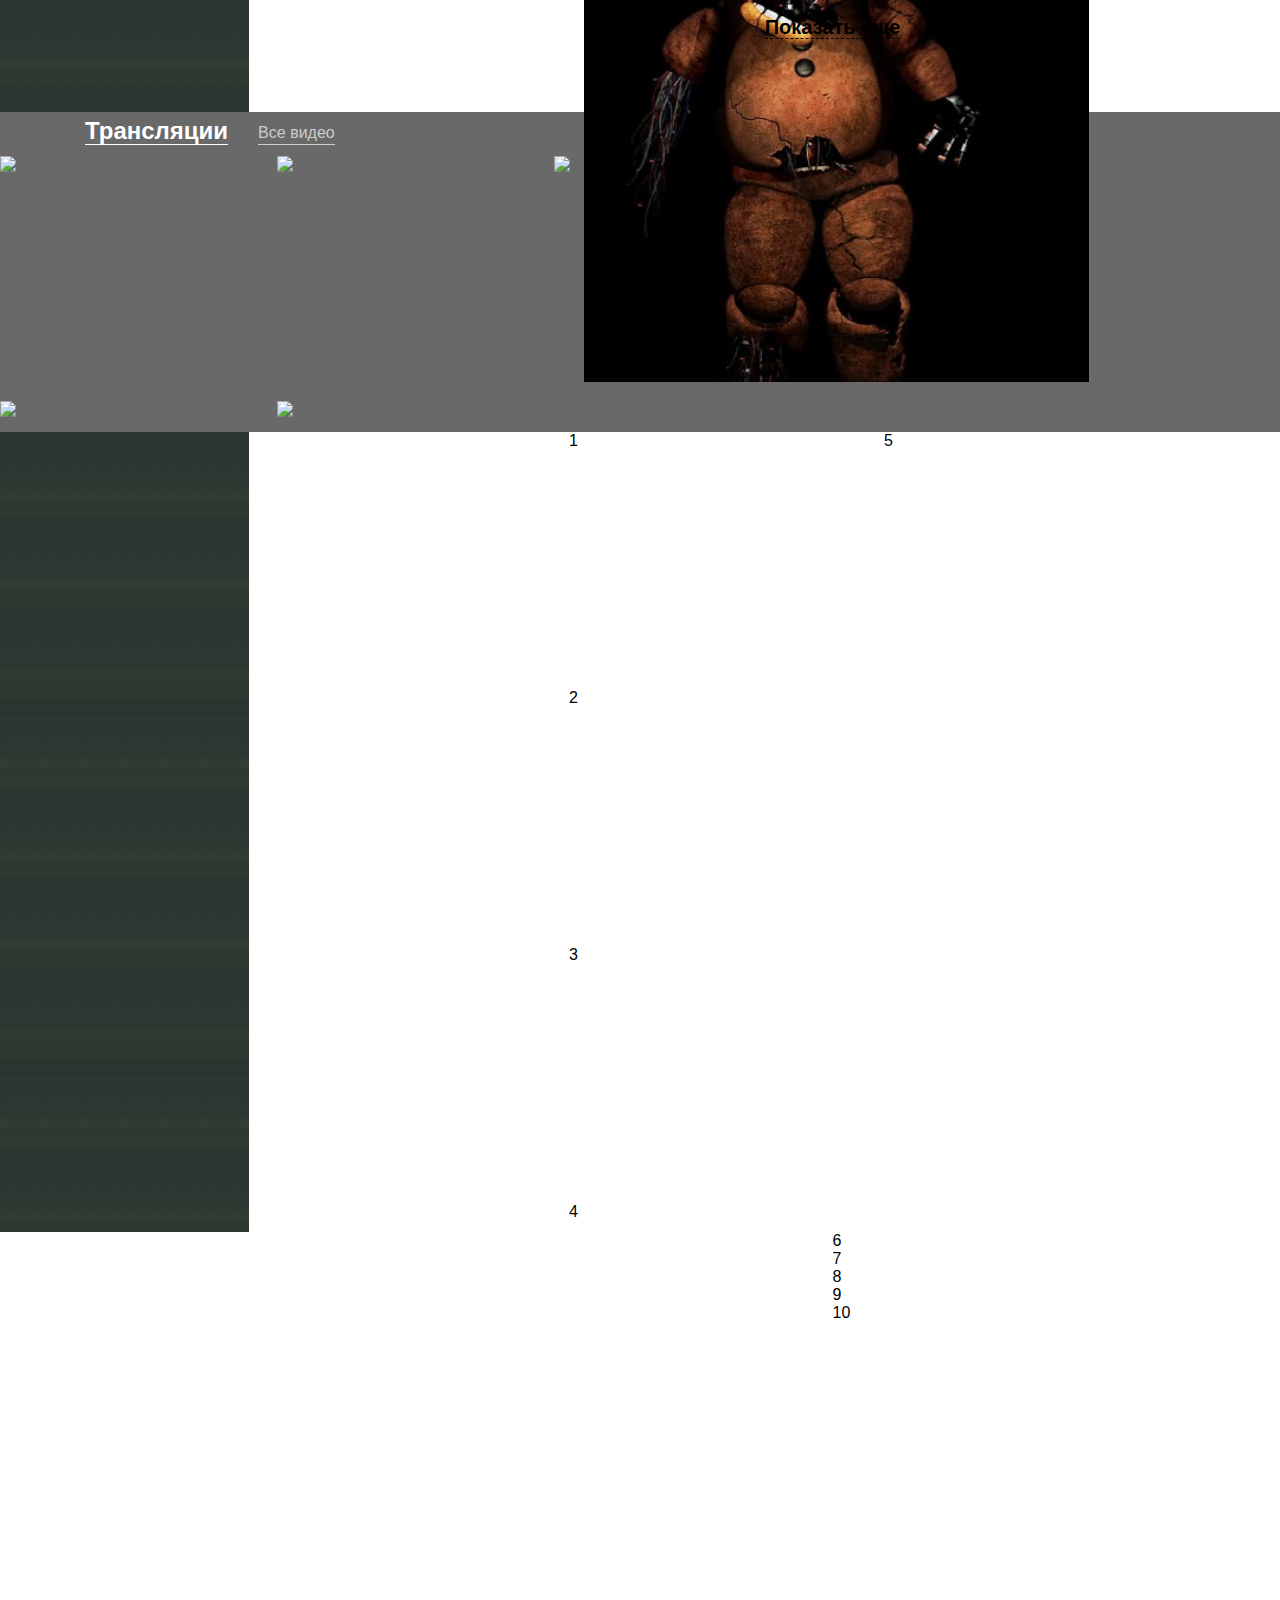
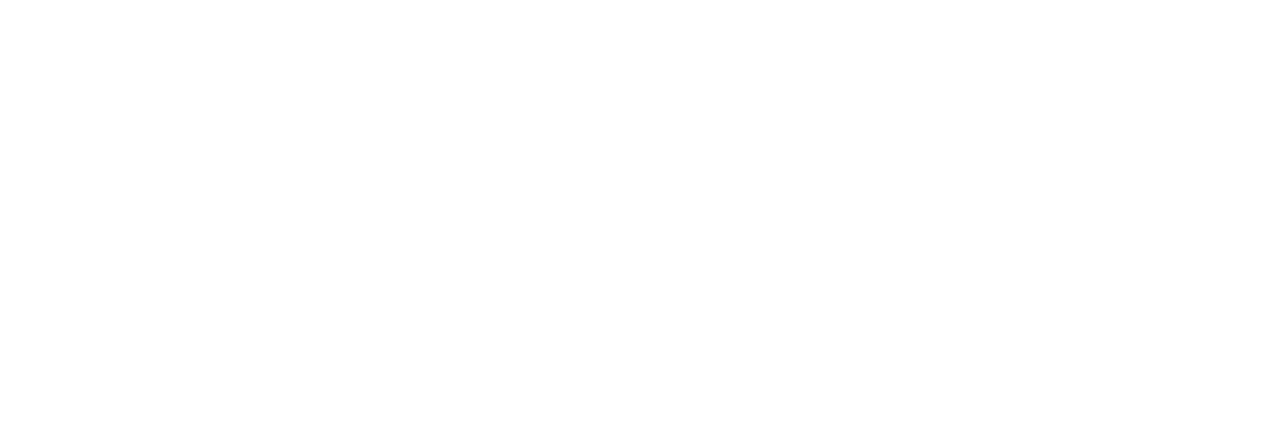
==== commit b16544e9: "hello-kittie" ====
--- a/html/kirka.html
+++ b/html/kirka.html
@@ -22,12 +22,6 @@
     </div>
 <div class="little-body">
     <div class="body">
-    <div class="cont-left">
-        <img src="../img/battlefield.jpg" />
-        <img src="../img/Wolfenstein.jpg" />
-        <img src="../img/mordor.jpg" />
-        <img src="../img/Destiny.jpg" />
-    </div>
     <div class="frm">
         <div class="content-form">
             <div class="c1">
@@ -40,12 +34,6 @@
                 <div class="b5"><img src="../img/fred.jpg" /></div>
             </div>
         </div>
-    </div>
-    <div class="cont-right">
-        <img src="../img/battlefield.jpg" />
-        <img src="../img/Wolfenstein.jpg" />
-        <img src="../img/mordor.jpg" />
-        <img src="../img/Destiny.jpg" />
     </div>
     </div>
     </div>
@@ -84,16 +72,20 @@
         </div>
     <div class="next_body">
         <div class="ul_2">
-            <div class="show_1">1</div>
-            <div class="show_2">2</div>
-            <div class="show_3">3</div>
-            <div class="show_4">4</div>
-            <div class="show_5">5</div>
-            <div class="show_6">6</div>
-            <div class="show_7">7</div>
-            <div class="show_8">8</div>
-            <div class="show_9">9</div>
-            <div class="show_10">10</div>
+            <div class="left_column">
+                <div class="show_1">1</div>
+                <div class="show_2">2</div>
+                <div class="show_3">3</div>
+                <div class="show_4">4</div>
+                <div class="show_5">5</div>
+            </div>
+            <div class="right_column">
+                <div class="show_6">6</div>
+                <div class="show_7">7</div>
+                <div class="show_8">8</div>
+                <div class="show_9">9</div>
+                <div class="show_10">10</div>
+            </div>
         </div>
     </div>
     </div>
--- a/styles/style.css
+++ b/styles/style.css
@@ -3,6 +3,7 @@
     padding: 0;
 }
 body{
+    max-width:100%;
     font-family: 'PT Sans', sans-serif; /* Шрифт*/
     font-size: 16px;
     }
@@ -89,44 +90,10 @@
 .right .button a{
     vertical-align: middle;
 }
-.cont-left{
-    width: 15%;
-    height: 830px;
-    float: left;
-}
-.cont-left img{
-    border: 1px solid #00FA9A;
-    width: 150px;
-    height: 200px;
-    margin: 5px auto;
-    cursor: pointer;
-    display: block;
-}
-.cont-right{
-    width: 15%;
-    height: 830px;
-    float: right;
-}
-.cont-right img{
-    border: 1px solid #00FA9A;
-    width: 150px;
-    height: 200px;
-    margin: 5px auto;
-    cursor: pointer;
-    display: block;
-}
-.cont-left img:hover{
-    width: 160px;
-    height: 210px;
-}
-.cont-right img:hover{
-    width: 160px;
-    height: 210px;
-}
 .frm{
+    margin: 0px auto;
     height: 830px;
     width: 70%;
-    float: left;
 }
 .content-form{
     width: 100%;
@@ -401,6 +368,7 @@
 }
 .continue{
     max-width: 100%;
+    min-width: 400px;
     height: 320px;
     background-color: #696969;
 }
@@ -470,8 +438,56 @@
 .ul_2{
     width: 1167px;
     max-height: 100%;
+    height: 800px;
     margin-left: 249px;
     margin-right: 249px;
     background-color: #fff;
 }
+.left_column{
+    width: 50%;
+    float: left;
+    height: 100%;
+}
+.right_column{
+    width: 50%;
+    float: right;
+    height: 100%;
+}
+.show_1{
+    width: 300px;
+    height: 222px;
+    margin-top: 0px;
+    margin-left: 15px;
+    margin-right: 15px;
+    margin-bottom: 35px;
+    float: left;
+}
+.show_2{
+    width: 300px;
+    height: 222px;
+    margin-top: 0px;
+    margin-left: 15px;
+    margin-right: 15px;
+    margin-bottom: 35px;
+    float: left;
+}
+.show_3{
+    width: 300px;
+    height: 222px;
+    margin-top: 0px;
+    margin-left: 15px;
+    margin-right: 15px;
+    margin-bottom: 35px;
+    float: left;
+}
+.show_4{
+    width: 300px;
+    height: 222px;
+    margin-top: 0px;
+    margin-left: 15px;
+    margin-right: 15px;
+    margin-bottom: 35px;
+    float: left;
+}
 
+
